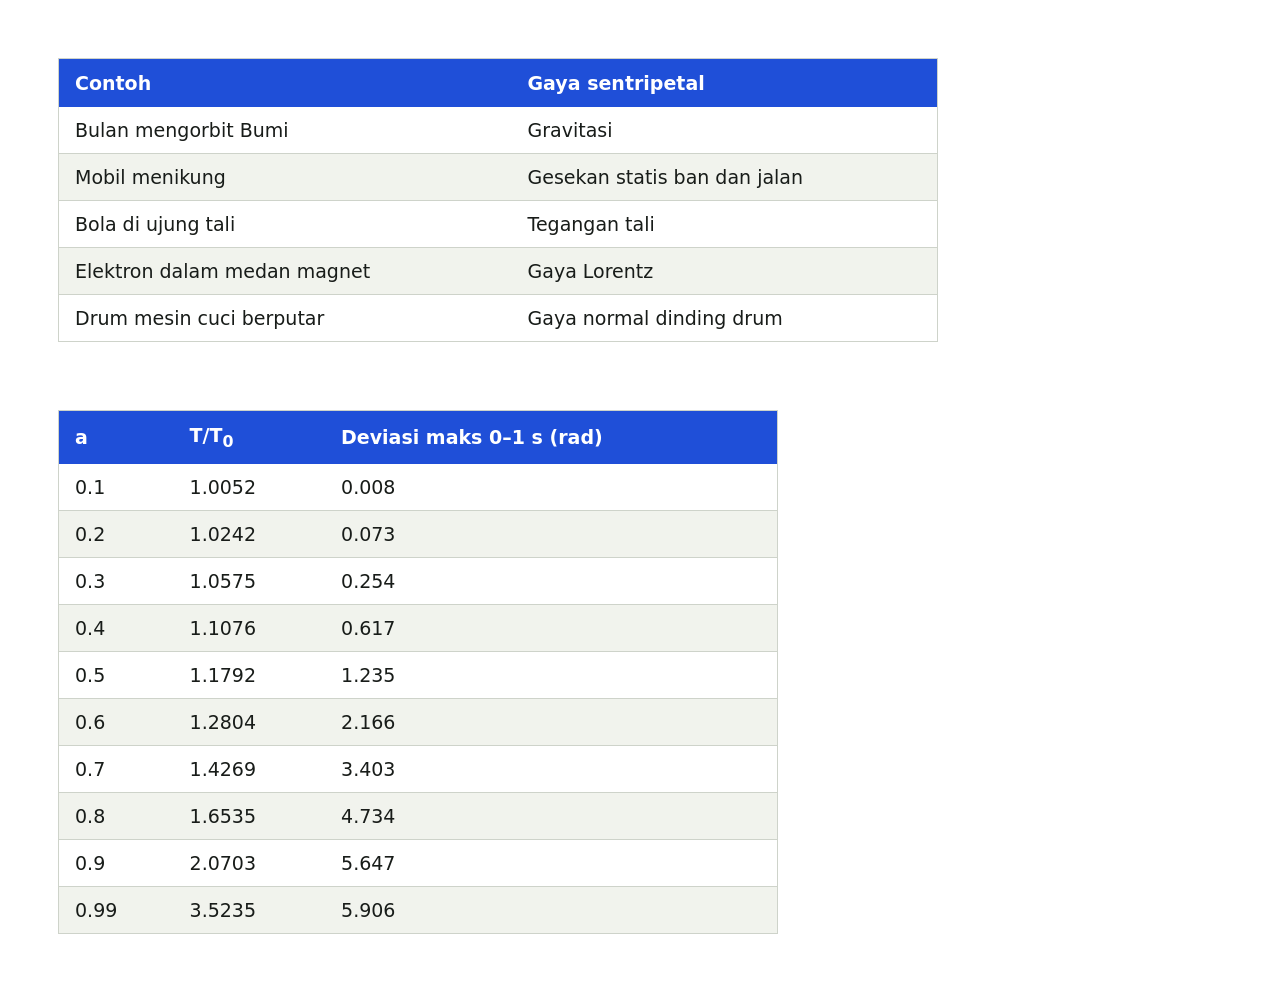
==== docs/tugas75/tables.html @ 763c5b96 "Add table rendering page for Medium" ====
<!DOCTYPE html>
<html lang="id">
<head>
<meta charset="utf-8">
<style>
  * { box-sizing: border-box; }
  body {
    margin: 0;
    padding: 48px;
    background: #ffffff;
    font-family: "Segoe UI", system-ui, -apple-system, sans-serif;
    color: #181c19;
  }
  .card {
    display: inline-block;
    background: #ffffff;
    padding: 10px;
  }
  table {
    border-collapse: collapse;
    border: 1px solid #ced3ca;
    background: #ffffff;
  }
  #table-examples table { width: 880px; }
  #table-results table { width: 720px; }
  th {
    background: #1f4fd8;
    color: #ffffff;
    text-align: left;
    padding: 13px 16px;
    font-size: 19px;
    font-weight: 600;
  }
  td {
    padding: 12px 16px;
    font-size: 19px;
    border-bottom: 1px solid #ced3ca;
  }
  tbody tr:nth-child(even) td { background: #f1f3ed; }
  tbody tr:last-child td { border-bottom: 0; }
  .num { font-variant-numeric: tabular-nums; }
</style>
</head>
<body>
  <div class="card" id="table-examples">
    <table>
      <thead>
        <tr><th>Contoh</th><th>Gaya sentripetal</th></tr>
      </thead>
      <tbody>
        <tr><td>Bulan mengorbit Bumi</td><td>Gravitasi</td></tr>
        <tr><td>Mobil menikung</td><td>Gesekan statis ban dan jalan</td></tr>
        <tr><td>Bola di ujung tali</td><td>Tegangan tali</td></tr>
        <tr><td>Elektron dalam medan magnet</td><td>Gaya Lorentz</td></tr>
        <tr><td>Drum mesin cuci berputar</td><td>Gaya normal dinding drum</td></tr>
      </tbody>
    </table>
  </div>

  <div class="card" id="table-results" style="margin-top: 44px;">
    <table>
      <thead>
        <tr><th>a</th><th>T/T<sub>0</sub></th><th>Deviasi maks 0–1 s (rad)</th></tr>
      </thead>
      <tbody class="num">
        <tr><td>0.1</td><td>1.0052</td><td>0.008</td></tr>
        <tr><td>0.2</td><td>1.0242</td><td>0.073</td></tr>
        <tr><td>0.3</td><td>1.0575</td><td>0.254</td></tr>
        <tr><td>0.4</td><td>1.1076</td><td>0.617</td></tr>
        <tr><td>0.5</td><td>1.1792</td><td>1.235</td></tr>
        <tr><td>0.6</td><td>1.2804</td><td>2.166</td></tr>
        <tr><td>0.7</td><td>1.4269</td><td>3.403</td></tr>
        <tr><td>0.8</td><td>1.6535</td><td>4.734</td></tr>
        <tr><td>0.9</td><td>2.0703</td><td>5.647</td></tr>
        <tr><td>0.99</td><td>3.5235</td><td>5.906</td></tr>
      </tbody>
    </table>
  </div>
</body>
</html>
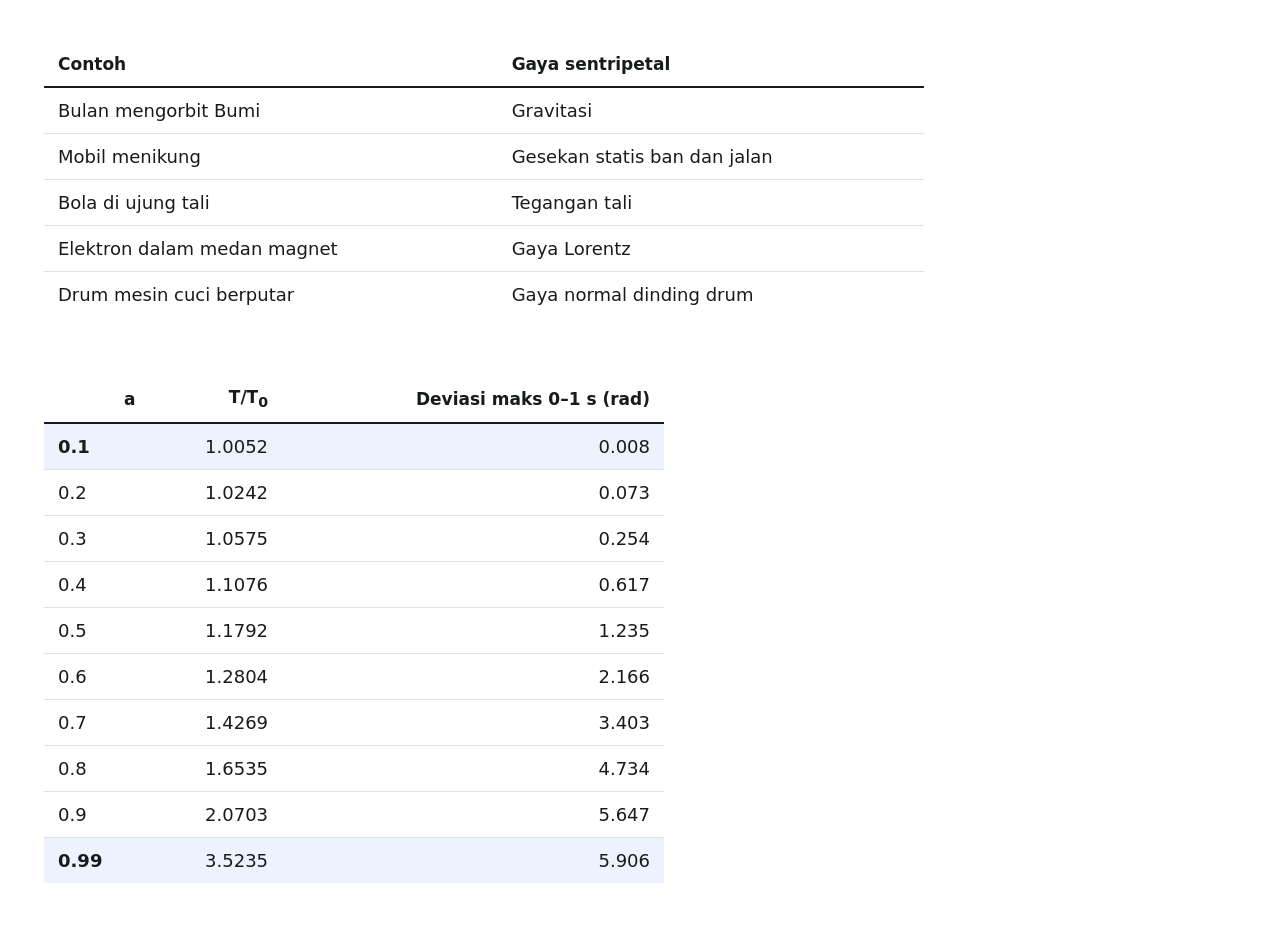
==== commit a9baeae9: "Redesign tables with cleaner data-viz style" ====
--- a/docs/tugas75/tables.html
+++ b/docs/tugas75/tables.html
@@ -6,7 +6,7 @@
   * { box-sizing: border-box; }
   body {
     margin: 0;
-    padding: 48px;
+    padding: 40px;
     background: #ffffff;
     font-family: "Segoe UI", system-ui, -apple-system, sans-serif;
     color: #181c19;
@@ -14,31 +14,32 @@
   .card {
     display: inline-block;
     background: #ffffff;
-    padding: 10px;
+    padding: 4px;
   }
   table {
     border-collapse: collapse;
-    border: 1px solid #ced3ca;
     background: #ffffff;
   }
   #table-examples table { width: 880px; }
-  #table-results table { width: 720px; }
+  #table-results table { width: 620px; }
   th {
-    background: #1f4fd8;
-    color: #ffffff;
     text-align: left;
-    padding: 13px 16px;
-    font-size: 19px;
+    font-size: 17px;
     font-weight: 600;
+    color: #181c19;
+    padding: 10px 14px 12px;
+    border-bottom: 2px solid #181c19;
   }
   td {
-    padding: 12px 16px;
-    font-size: 19px;
-    border-bottom: 1px solid #ced3ca;
+    font-size: 18px;
+    padding: 12px 14px;
+    border-bottom: 1px solid #dfe3da;
   }
-  tbody tr:nth-child(even) td { background: #f1f3ed; }
   tbody tr:last-child td { border-bottom: 0; }
-  .num { font-variant-numeric: tabular-nums; }
+  .num { text-align: right; font-variant-numeric: tabular-nums; }
+  th.num { text-align: right; }
+  .highlight td { background: #eef2ff; }
+  .highlight td:first-child { font-weight: 650; }
 </style>
 </head>
 <body>
@@ -57,22 +58,22 @@
     </table>
   </div>
 
-  <div class="card" id="table-results" style="margin-top: 44px;">
+  <div class="card" id="table-results" style="margin-top: 48px;">
     <table>
       <thead>
-        <tr><th>a</th><th>T/T<sub>0</sub></th><th>Deviasi maks 0–1 s (rad)</th></tr>
+        <tr><th class="num">a</th><th class="num">T/T<sub>0</sub></th><th class="num">Deviasi maks 0–1 s (rad)</th></tr>
       </thead>
-      <tbody class="num">
-        <tr><td>0.1</td><td>1.0052</td><td>0.008</td></tr>
-        <tr><td>0.2</td><td>1.0242</td><td>0.073</td></tr>
-        <tr><td>0.3</td><td>1.0575</td><td>0.254</td></tr>
-        <tr><td>0.4</td><td>1.1076</td><td>0.617</td></tr>
-        <tr><td>0.5</td><td>1.1792</td><td>1.235</td></tr>
-        <tr><td>0.6</td><td>1.2804</td><td>2.166</td></tr>
-        <tr><td>0.7</td><td>1.4269</td><td>3.403</td></tr>
-        <tr><td>0.8</td><td>1.6535</td><td>4.734</td></tr>
-        <tr><td>0.9</td><td>2.0703</td><td>5.647</td></tr>
-        <tr><td>0.99</td><td>3.5235</td><td>5.906</td></tr>
+      <tbody>
+        <tr class="highlight"><td>0.1</td><td class="num">1.0052</td><td class="num">0.008</td></tr>
+        <tr><td>0.2</td><td class="num">1.0242</td><td class="num">0.073</td></tr>
+        <tr><td>0.3</td><td class="num">1.0575</td><td class="num">0.254</td></tr>
+        <tr><td>0.4</td><td class="num">1.1076</td><td class="num">0.617</td></tr>
+        <tr><td>0.5</td><td class="num">1.1792</td><td class="num">1.235</td></tr>
+        <tr><td>0.6</td><td class="num">1.2804</td><td class="num">2.166</td></tr>
+        <tr><td>0.7</td><td class="num">1.4269</td><td class="num">3.403</td></tr>
+        <tr><td>0.8</td><td class="num">1.6535</td><td class="num">4.734</td></tr>
+        <tr><td>0.9</td><td class="num">2.0703</td><td class="num">5.647</td></tr>
+        <tr class="highlight"><td>0.99</td><td class="num">3.5235</td><td class="num">5.906</td></tr>
       </tbody>
     </table>
   </div>
